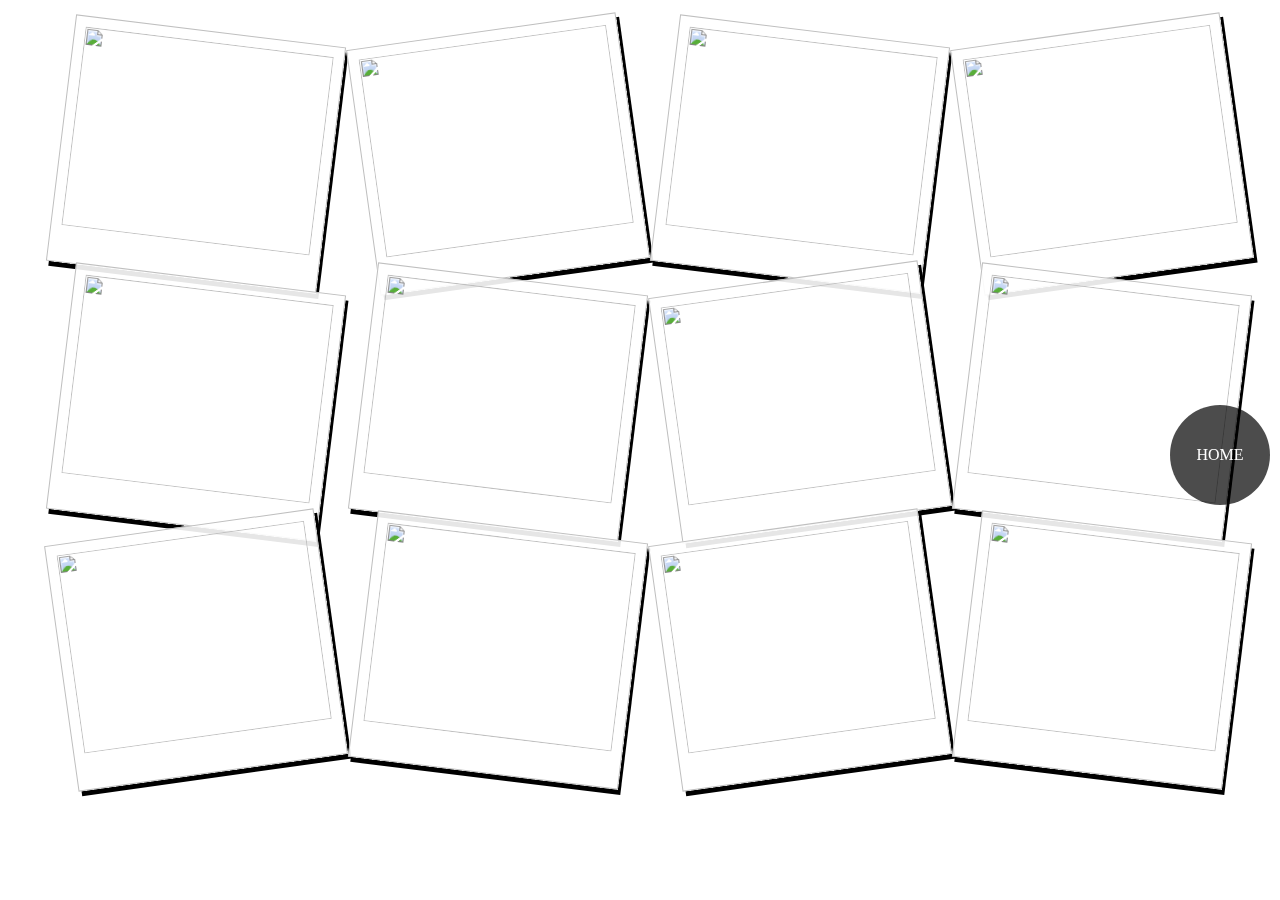
==== biljke.html @ b94dd8ef "Add files via upload" ====
<html>
<head>
    <link rel="stylesheet" type="text/css" href="galerijacss.css">
		<title>Biljke</title>
</head>
<body style="background-image:url(bgimg/bgimg3.jpg); background-size:100%; margin:30px">

	
<div class="image-wrapper">
	<div class="polaroid rotiraj_levo">
		<a href="biljke/1.jpg"><img src="biljke/1.jpg" alt="" width="250" height="200"></a>
		<p class="caption"></p>
	</div>

	<div class="polaroid rotiraj_desno">
		<a href="biljke/2.jpg"><img src="biljke/2.jpg" alt="" width="250" height="200"></a>
		<p class="caption"></p>
	</div>
    
    <div class="polaroid rotiraj_levo">
		<a href="biljke/3.jpg"><img src="biljke/3.jpg" alt="" width="250" height="200"></a>
		<p class="caption"></p>
	</div>

	<div class="polaroid rotiraj_desno">
		<a href="biljke/4.jpg"><img src="biljke/4.jpg" alt="" width="250" height="200"></a>
		<p class="caption"></p>
	</div>
    
    <div class="polaroid rotiraj_levo">
		<a href="biljke/5.jpg"><img src="biljke/5.jpg" alt="" width="250" height="200"></a>
		<p class="caption"></p>
	</div>

	<div class="polaroid rotiraj_levo">
		<a href="biljke/6.jpg"><img src="biljke/6.jpg" alt="" width="250" height="200"></a>
		<p class="caption"></p>
	</div>
    
     <div class="polaroid rotiraj_desno">
		<a href="biljke/7.jpg"><img src="biljke/7.jpg" alt="" width="250" height="200"></a>
		<p class="caption"></p>
	</div>

	<div class="polaroid rotiraj_levo">
		<a href="biljke/8.jpg"><img src="biljke/8.jpg" alt="" width="250" height="200"></a>
		<p class="caption"></p>
	</div>
    
     <div class="polaroid rotiraj_desno">
		<a href="biljke/9.jpeg"><img src="biljke/9.jpeg" alt="" width="250" height="200"></a>
		<p class="caption"></p>
	</div>

	<div class="polaroid rotiraj_levo">
		<a href="biljke/10.jpg"><img src="biljke/10.jpg" alt="" width="250" height="200"></a>
		<p class="caption"></p>
	</div>
    
    <div class="polaroid rotiraj_desno">
		<a href="biljke/11.jpg"><img src="biljke/11.jpg" alt="" width="250" height="200"></a>
		<p class="caption"></p>
	</div>

	<div class="polaroid rotiraj_levo">
		<a href="biljke/12.jpg"><img src="biljke/12.jpg" alt="" width="250" height="200"></a>
		<p class="caption"></p>
	</div>

	<div id="home">
		<a href="index.html">Home</a>
	</div>
</div>
    

</body>
</html>
---- galerijacss.css ----
.polaroid {
	margin-left: 30px;
	padding:10px 10px 20px 10px;
	border:1px solid #BFBFBF;
	background-color: rgba(255, 255, 255, 0.9);
	box-shadow:3px 5px 0px #000;
}

.polaroid img {
	  object-fit: cover;
}

.rotiraj_levo {
float:left;
transform:rotate(7deg);
}

.rotiraj_desno {
float:left;
transform:rotate(-8deg);
}

.polaroid:hover {
  -moz-transform: scale(1.3);
  position: relative;
  z-index: 5;
  transition: transform .3s linear;
  box-shadow: 0 0px 0px rgba(0,0,0,.25);
}

.image-wrapper {
	text-align: center;
}

#home {
	width: 100px;
	height: 100px;
	border-radius: 50%;
	color: #fff;
	background: rgba(0, 0, 0, 0.7);
	position: fixed;
	right: 10px;
	top: 45%;
	text-align: center;
}

#home a {
	text-decoration: none;
	color: #fff;
	text-transform: uppercase;
	font-size: 16px;
	line-height: 100px;
}

#home:hover {
	background: rgba(0, 0, 0, 0.9);
}

#home a:hover {
	text-decoration: underline;
}
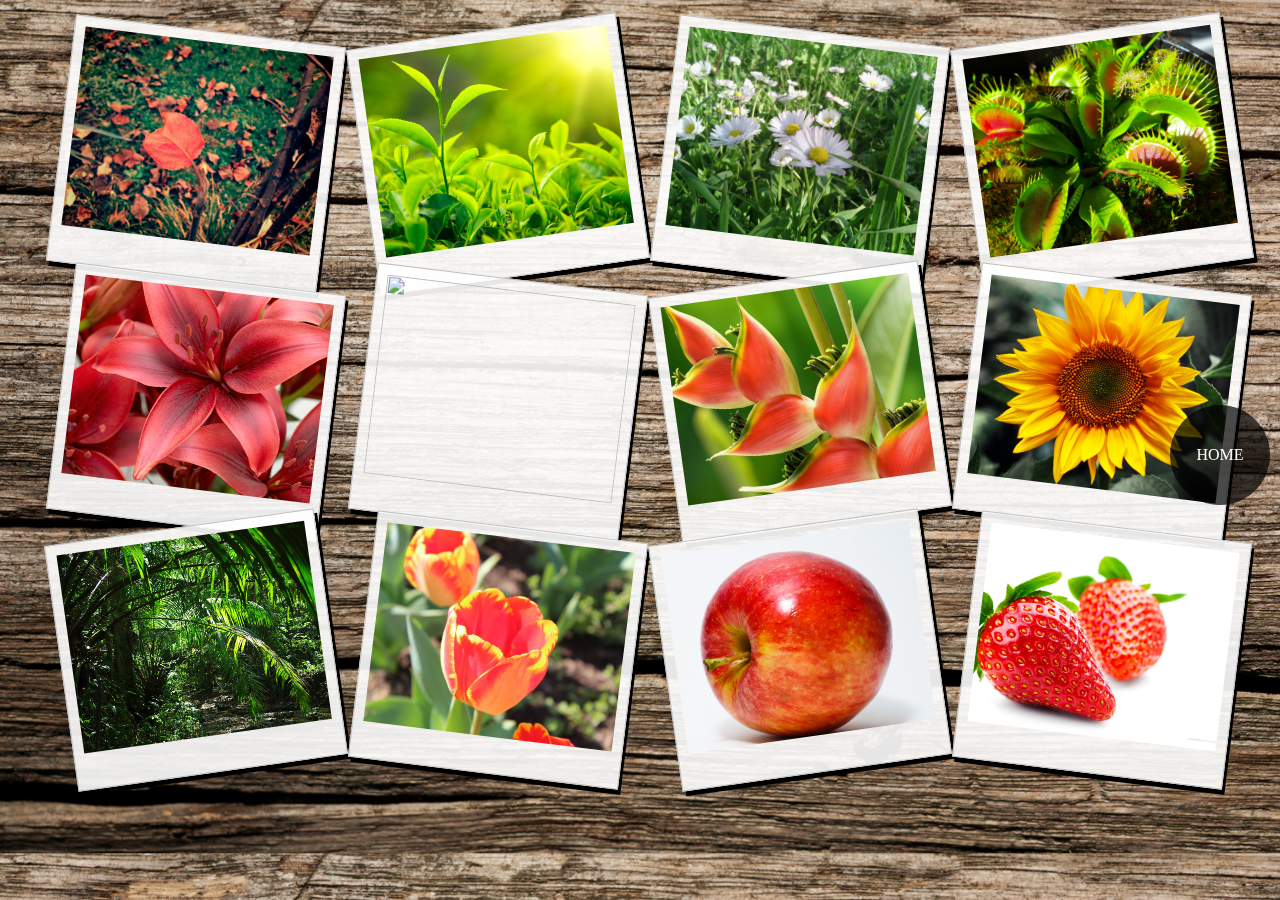
==== commit ae7c82c2: "promenjene ekstenzije" ====
--- a/biljke.html
+++ b/biljke.html
@@ -8,7 +8,7 @@
 	
 <div class="image-wrapper">
 	<div class="polaroid rotiraj_levo">
-		<a href="biljke/1.jpg"><img src="biljke/1.jpg" alt="" width="250" height="200"></a>
+		<a href="biljke/1.JPG"><img src="biljke/1.JPG" alt="" width="250" height="200"></a>
 		<p class="caption"></p>
 	</div>
 
